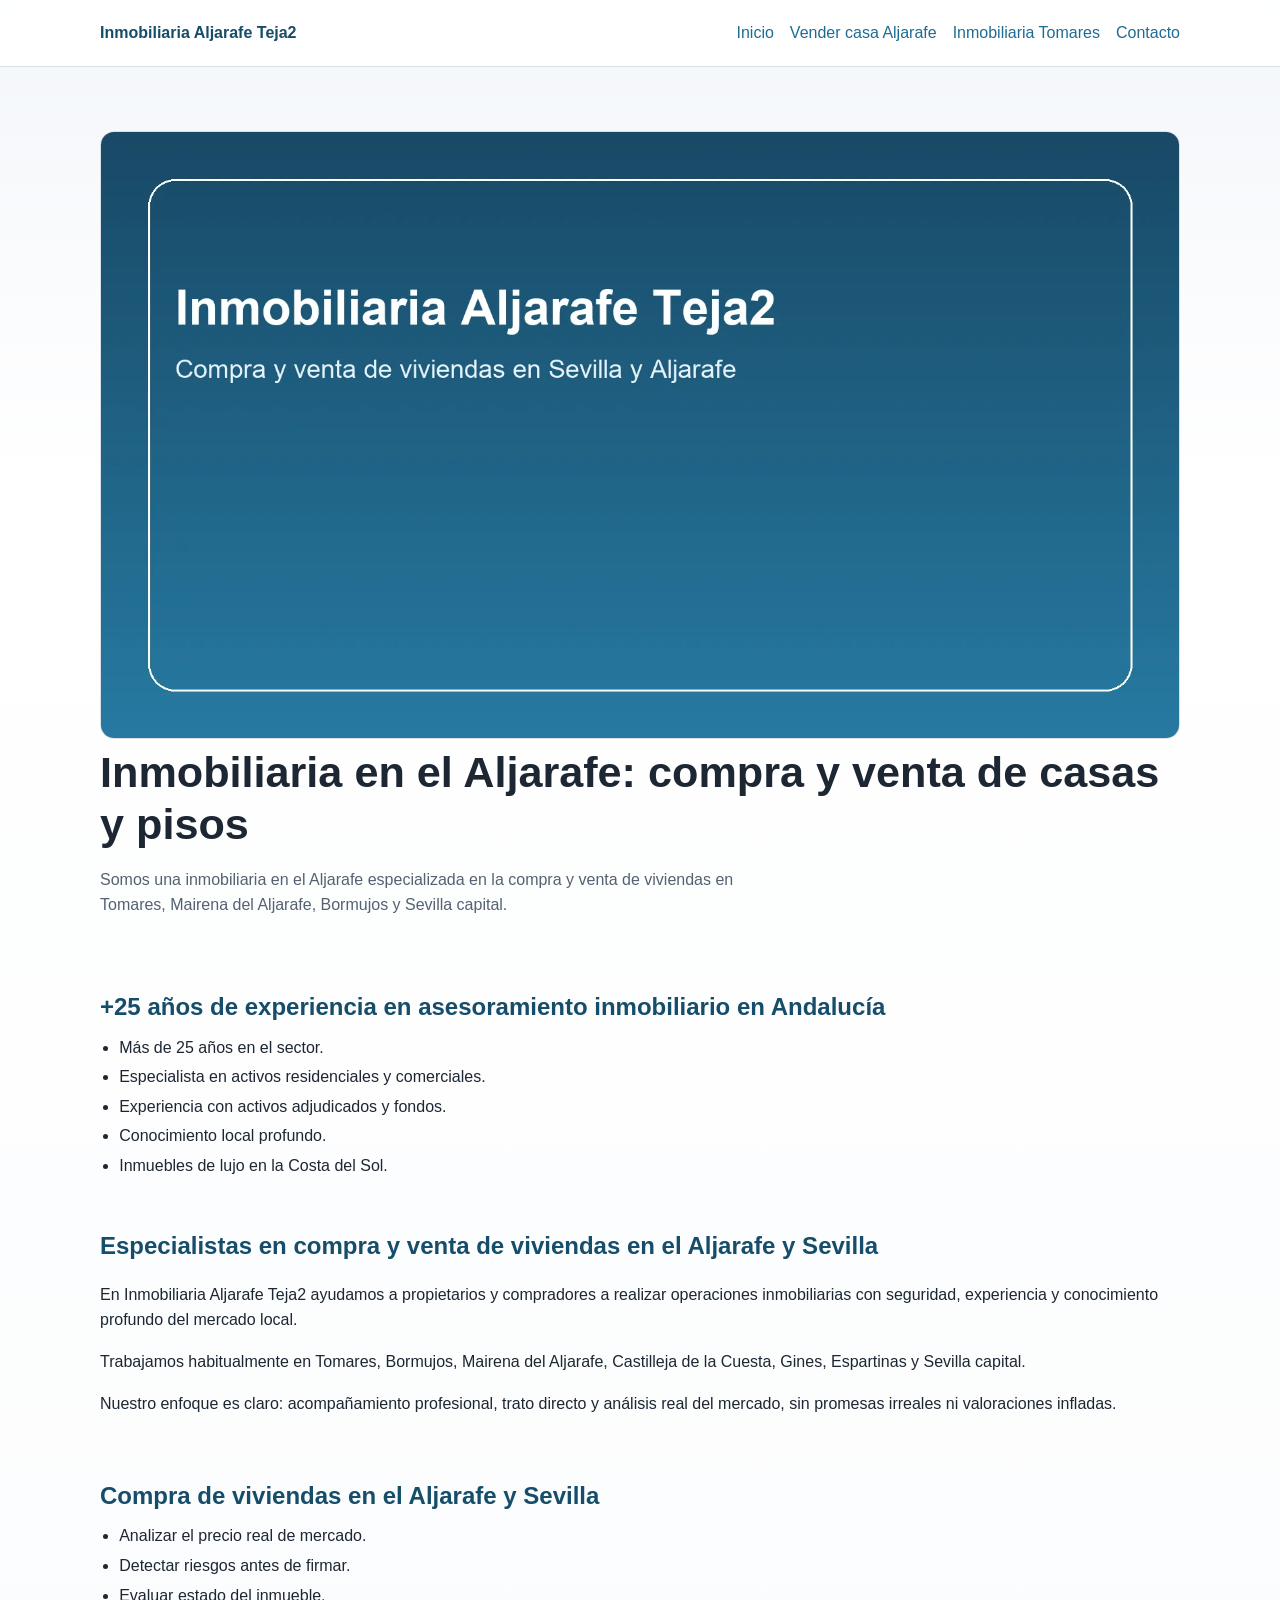
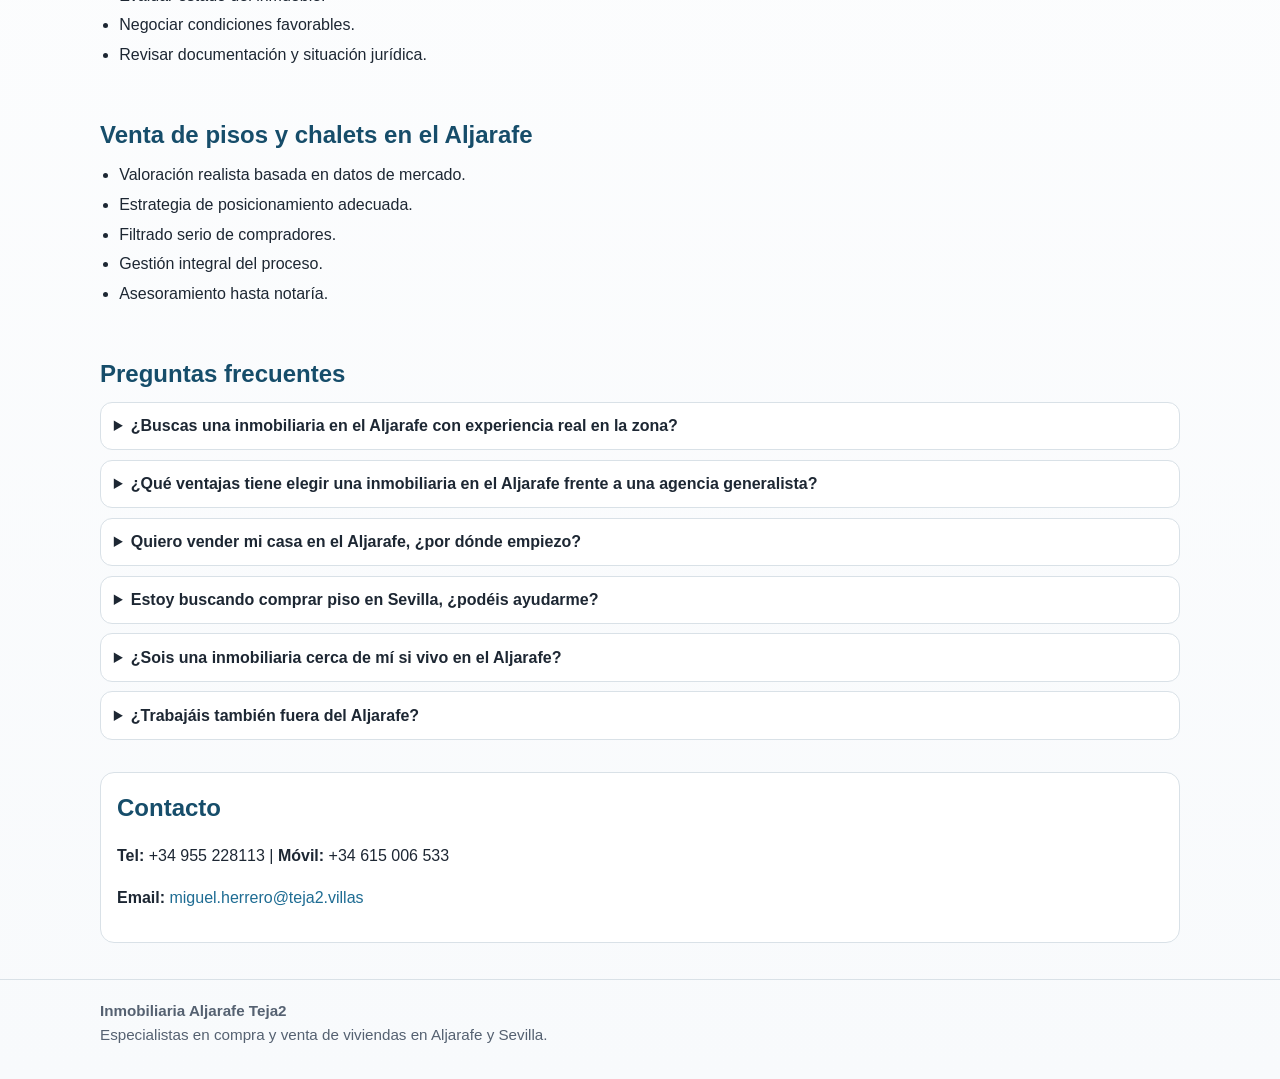
==== index.html @ 742e7fc1 "Migrate teja2 from Google Sites to SEO-optimized GitHub Pages with AI JSON content" ====
<!doctype html>
<html lang="es">
  <head>
    <meta charset="utf-8" />
    <meta name="viewport" content="width=device-width, initial-scale=1" />
    <title>Inmobiliaria Aljarafe Teja2</title>
    <meta name="description" content="Inmobiliaria en el Aljarafe especializada en compra y venta de casas y pisos en Tomares, Mairena del Aljarafe, Bormujos y Sevilla capital." />
    <meta name="robots" content="index,follow,max-image-preview:large" />
    <link rel="canonical" href="https://www.teja2.com/" />
    <link rel="alternate" type="application/json" href="/content.json" />
    <meta property="og:type" content="website" />
    <meta property="og:locale" content="es_ES" />
    <meta property="og:site_name" content="Inmobiliaria Aljarafe Teja2" />
    <meta property="og:title" content="Inmobiliaria Aljarafe Teja2" />
    <meta property="og:description" content="Inmobiliaria en el Aljarafe especializada en compra y venta de casas y pisos en Tomares, Mairena del Aljarafe, Bormujos y Sevilla capital." />
    <meta property="og:url" content="https://www.teja2.com/" />
    <meta property="og:image" content="https://www.teja2.com/assets/og-home.webp" />
    <meta property="og:image:width" content="1200" />
    <meta property="og:image:height" content="630" />
    <meta name="twitter:card" content="summary_large_image" />
    <meta name="twitter:title" content="Inmobiliaria Aljarafe Teja2" />
    <meta name="twitter:description" content="Inmobiliaria en el Aljarafe especializada en compra y venta de casas y pisos en Tomares, Mairena del Aljarafe, Bormujos y Sevilla capital." />
    <meta name="twitter:image" content="https://www.teja2.com/assets/og-home.webp" />
    <script type="application/ld+json">[{"@context": "https://schema.org", "@type": "RealEstateAgent", "name": "Inmobiliaria Aljarafe Teja2", "url": "https://www.teja2.com/", "telephone": "+34 955 228113", "email": "miguel.herrero@teja2.villas", "areaServed": ["Aljarafe", "Sevilla", "Tomares", "Mairena del Aljarafe", "Bormujos"], "sameAs": ["https://www.teja2.com/"]}, {"@context": "https://schema.org", "@type": "WebPage", "name": "Inmobiliaria Aljarafe Teja2", "description": "Inmobiliaria en el Aljarafe especializada en compra y venta de casas y pisos en Tomares, Mairena del Aljarafe, Bormujos y Sevilla capital.", "url": "https://www.teja2.com/", "inLanguage": "es"}, {"@context": "https://schema.org", "@type": "BreadcrumbList", "itemListElement": [{"@type": "ListItem", "position": 1, "name": "Inicio", "item": "https://www.teja2.com/"}]}, {"@context": "https://schema.org", "@type": "FAQPage", "mainEntity": [{"@type": "Question", "name": "¿Buscas una inmobiliaria en el Aljarafe con experiencia real en la zona?", "acceptedAnswer": {"@type": "Answer", "text": "Inmobiliaria Aljarafe Teja2 trabaja en el Aljarafe y Sevilla capital, con asesoramiento profesional para comprar o vender vivienda con conocimiento profundo del mercado local."}}, {"@type": "Question", "name": "¿Qué ventajas tiene elegir una inmobiliaria en el Aljarafe frente a una agencia generalista?", "acceptedAnswer": {"@type": "Answer", "text": "Una inmobiliaria especializada en el Aljarafe conoce precios reales, demanda por zonas como Tomares, Mairena o Bormujos y posiciona mejor tu vivienda frente a compradores activos."}}, {"@type": "Question", "name": "Quiero vender mi casa en el Aljarafe, ¿por dónde empiezo?", "acceptedAnswer": {"@type": "Answer", "text": "El primer paso es contactar para valorar el inmueble y diseñar estrategia de venta. Trabajamos con exclusiva profesional para proteger la operación y maximizar el precio final."}}, {"@type": "Question", "name": "Estoy buscando comprar piso en Sevilla, ¿podéis ayudarme?", "acceptedAnswer": {"@type": "Answer", "text": "Sí. Gestionamos operaciones de compra de pisos y chalets tanto en Aljarafe como en Sevilla capital, acompañando al comprador hasta notaría."}}, {"@type": "Question", "name": "¿Sois una inmobiliaria cerca de mí si vivo en el Aljarafe?", "acceptedAnswer": {"@type": "Answer", "text": "Si resides en Tomares, Bormujos, Mairena del Aljarafe o alrededores, somos una inmobiliaria cercana y especializada en tu zona."}}, {"@type": "Question", "name": "¿Trabajáis también fuera del Aljarafe?", "acceptedAnswer": {"@type": "Answer", "text": "Nuestra especialización principal es el Aljarafe y Sevilla capital. Para otras zonas de Andalucía o propiedades de lujo en la Costa del Sol, contamos con agentes especializados."}}]}]</script>
    <script type="application/json" id="ai-content">{"path": "/", "url": "https://www.teja2.com/", "lang": "es", "title": "Inmobiliaria Aljarafe Teja2", "description": "Inmobiliaria en el Aljarafe especializada en compra y venta de casas y pisos en Tomares, Mairena del Aljarafe, Bormujos y Sevilla capital.", "h1": "Inmobiliaria en el Aljarafe: compra y venta de casas y pisos", "hero": "Somos una inmobiliaria en el Aljarafe especializada en la compra y venta de viviendas en Tomares, Mairena del Aljarafe, Bormujos y Sevilla capital.", "sections": [{"heading": "+25 años de experiencia en asesoramiento inmobiliario en Andalucía", "items": ["Más de 25 años en el sector.", "Especialista en activos residenciales y comerciales.", "Experiencia con activos adjudicados y fondos.", "Conocimiento local profundo.", "Inmuebles de lujo en la Costa del Sol."]}, {"heading": "Especialistas en compra y venta de viviendas en el Aljarafe y Sevilla", "items": ["En Inmobiliaria Aljarafe Teja2 ayudamos a propietarios y compradores a realizar operaciones inmobiliarias con seguridad, experiencia y conocimiento profundo del mercado local.", "Trabajamos habitualmente en Tomares, Bormujos, Mairena del Aljarafe, Castilleja de la Cuesta, Gines, Espartinas y Sevilla capital.", "Nuestro enfoque es claro: acompañamiento profesional, trato directo y análisis real del mercado, sin promesas irreales ni valoraciones infladas."]}, {"heading": "Compra de viviendas en el Aljarafe y Sevilla", "items": ["Analizar el precio real de mercado.", "Detectar riesgos antes de firmar.", "Evaluar estado del inmueble.", "Negociar condiciones favorables.", "Revisar documentación y situación jurídica."]}, {"heading": "Venta de pisos y chalets en el Aljarafe", "items": ["Valoración realista basada en datos de mercado.", "Estrategia de posicionamiento adecuada.", "Filtrado serio de compradores.", "Gestión integral del proceso.", "Asesoramiento hasta notaría."]}], "faqs": [{"question": "¿Buscas una inmobiliaria en el Aljarafe con experiencia real en la zona?", "answer": "Inmobiliaria Aljarafe Teja2 trabaja en el Aljarafe y Sevilla capital, con asesoramiento profesional para comprar o vender vivienda con conocimiento profundo del mercado local."}, {"question": "¿Qué ventajas tiene elegir una inmobiliaria en el Aljarafe frente a una agencia generalista?", "answer": "Una inmobiliaria especializada en el Aljarafe conoce precios reales, demanda por zonas como Tomares, Mairena o Bormujos y posiciona mejor tu vivienda frente a compradores activos."}, {"question": "Quiero vender mi casa en el Aljarafe, ¿por dónde empiezo?", "answer": "El primer paso es contactar para valorar el inmueble y diseñar estrategia de venta. Trabajamos con exclusiva profesional para proteger la operación y maximizar el precio final."}, {"question": "Estoy buscando comprar piso en Sevilla, ¿podéis ayudarme?", "answer": "Sí. Gestionamos operaciones de compra de pisos y chalets tanto en Aljarafe como en Sevilla capital, acompañando al comprador hasta notaría."}, {"question": "¿Sois una inmobiliaria cerca de mí si vivo en el Aljarafe?", "answer": "Si resides en Tomares, Bormujos, Mairena del Aljarafe o alrededores, somos una inmobiliaria cercana y especializada en tu zona."}, {"question": "¿Trabajáis también fuera del Aljarafe?", "answer": "Nuestra especialización principal es el Aljarafe y Sevilla capital. Para otras zonas de Andalucía o propiedades de lujo en la Costa del Sol, contamos con agentes especializados."}], "contact": {"phone": "+34 955 228113", "mobile": "+34 615 006 533", "email": "miguel.herrero@teja2.villas"}, "rich_text_markdown": "## +25 años de experiencia en asesoramiento inmobiliario en Andalucía\n- Más de 25 años en el sector.\n- Especialista en activos residenciales y comerciales.\n- Experiencia con activos adjudicados y fondos.\n- Conocimiento local profundo.\n- Inmuebles de lujo en la Costa del Sol.\n\n## Especialistas en compra y venta de viviendas en el Aljarafe y Sevilla\n- En Inmobiliaria Aljarafe Teja2 ayudamos a propietarios y compradores a realizar operaciones inmobiliarias con seguridad, experiencia y conocimiento profundo del mercado local.\n- Trabajamos habitualmente en Tomares, Bormujos, Mairena del Aljarafe, Castilleja de la Cuesta, Gines, Espartinas y Sevilla capital.\n- Nuestro enfoque es claro: acompañamiento profesional, trato directo y análisis real del mercado, sin promesas irreales ni valoraciones infladas.\n\n## Compra de viviendas en el Aljarafe y Sevilla\n- Analizar el precio real de mercado.\n- Detectar riesgos antes de firmar.\n- Evaluar estado del inmueble.\n- Negociar condiciones favorables.\n- Revisar documentación y situación jurídica.\n\n## Venta de pisos y chalets en el Aljarafe\n- Valoración realista basada en datos de mercado.\n- Estrategia de posicionamiento adecuada.\n- Filtrado serio de compradores.\n- Gestión integral del proceso.\n- Asesoramiento hasta notaría."}</script>
    <link rel="stylesheet" href="/styles.css" />
  </head>
  <body>
    <header>
      <div class="container nav">
        <a class="brand" href="/">Inmobiliaria Aljarafe Teja2</a>
        <nav class="nav-links" aria-label="Principal"><a href="/">Inicio</a><a href="/vender-casa-aljarafe/">Vender casa Aljarafe</a><a href="/inmobiliaria-tomares/">Inmobiliaria Tomares</a><a href="/contacto/">Contacto</a></nav>
      </div>
    </header>
    <main class="container">
      <section class="hero">
        <img src="/assets/home.webp" alt="Inmobiliaria en el Aljarafe: compra y venta de casas y pisos" width="1600" height="900" loading="eager" fetchpriority="high" style="width:100%;height:auto;border-radius:14px;border:1px solid var(--line);" />
        <h1>Inmobiliaria en el Aljarafe: compra y venta de casas y pisos</h1>
        <p>Somos una inmobiliaria en el Aljarafe especializada en la compra y venta de viviendas en Tomares, Mairena del Aljarafe, Bormujos y Sevilla capital.</p>
      </section>
      <section><h2>+25 años de experiencia en asesoramiento inmobiliario en Andalucía</h2><ul><li>Más de 25 años en el sector.</li><li>Especialista en activos residenciales y comerciales.</li><li>Experiencia con activos adjudicados y fondos.</li><li>Conocimiento local profundo.</li><li>Inmuebles de lujo en la Costa del Sol.</li></ul></section><section><h2>Especialistas en compra y venta de viviendas en el Aljarafe y Sevilla</h2><p>En Inmobiliaria Aljarafe Teja2 ayudamos a propietarios y compradores a realizar operaciones inmobiliarias con seguridad, experiencia y conocimiento profundo del mercado local.</p><p>Trabajamos habitualmente en Tomares, Bormujos, Mairena del Aljarafe, Castilleja de la Cuesta, Gines, Espartinas y Sevilla capital.</p><p>Nuestro enfoque es claro: acompañamiento profesional, trato directo y análisis real del mercado, sin promesas irreales ni valoraciones infladas.</p></section><section><h2>Compra de viviendas en el Aljarafe y Sevilla</h2><ul><li>Analizar el precio real de mercado.</li><li>Detectar riesgos antes de firmar.</li><li>Evaluar estado del inmueble.</li><li>Negociar condiciones favorables.</li><li>Revisar documentación y situación jurídica.</li></ul></section><section><h2>Venta de pisos y chalets en el Aljarafe</h2><ul><li>Valoración realista basada en datos de mercado.</li><li>Estrategia de posicionamiento adecuada.</li><li>Filtrado serio de compradores.</li><li>Gestión integral del proceso.</li><li>Asesoramiento hasta notaría.</li></ul></section>
      <section><h2>Preguntas frecuentes</h2><details><summary>¿Buscas una inmobiliaria en el Aljarafe con experiencia real en la zona?</summary><p>Inmobiliaria Aljarafe Teja2 trabaja en el Aljarafe y Sevilla capital, con asesoramiento profesional para comprar o vender vivienda con conocimiento profundo del mercado local.</p></details><details><summary>¿Qué ventajas tiene elegir una inmobiliaria en el Aljarafe frente a una agencia generalista?</summary><p>Una inmobiliaria especializada en el Aljarafe conoce precios reales, demanda por zonas como Tomares, Mairena o Bormujos y posiciona mejor tu vivienda frente a compradores activos.</p></details><details><summary>Quiero vender mi casa en el Aljarafe, ¿por dónde empiezo?</summary><p>El primer paso es contactar para valorar el inmueble y diseñar estrategia de venta. Trabajamos con exclusiva profesional para proteger la operación y maximizar el precio final.</p></details><details><summary>Estoy buscando comprar piso en Sevilla, ¿podéis ayudarme?</summary><p>Sí. Gestionamos operaciones de compra de pisos y chalets tanto en Aljarafe como en Sevilla capital, acompañando al comprador hasta notaría.</p></details><details><summary>¿Sois una inmobiliaria cerca de mí si vivo en el Aljarafe?</summary><p>Si resides en Tomares, Bormujos, Mairena del Aljarafe o alrededores, somos una inmobiliaria cercana y especializada en tu zona.</p></details><details><summary>¿Trabajáis también fuera del Aljarafe?</summary><p>Nuestra especialización principal es el Aljarafe y Sevilla capital. Para otras zonas de Andalucía o propiedades de lujo en la Costa del Sol, contamos con agentes especializados.</p></details></section>
      <section class="card">
        <h2>Contacto</h2>
        <p><strong>Tel:</strong> +34 955 228113 | <strong>Móvil:</strong> +34 615 006 533</p>
        <p><strong>Email:</strong> <a href="mailto:miguel.herrero@teja2.villas">miguel.herrero@teja2.villas</a></p>
      </section>
    </main>
    <footer>
      <div class="container small"><strong>Inmobiliaria Aljarafe Teja2</strong><br />Especialistas en compra y venta de viviendas en Aljarafe y Sevilla.</div>
    </footer>
  </body>
</html>
---- styles.css ----
:root {
  --bg: #f7f8fb;
  --surface: #ffffff;
  --text: #1d2733;
  --muted: #556171;
  --brand: #1e6c93;
  --brand-dark: #164d6a;
  --line: #d9e1e7;
}

* { box-sizing: border-box; }
html { scroll-behavior: smooth; }
body {
  margin: 0;
  font-family: "Segoe UI", "Helvetica Neue", Arial, sans-serif;
  color: var(--text);
  background: linear-gradient(180deg, #f3f6fa 0%, #ffffff 480px, #f8fafc 100%);
  line-height: 1.6;
}

a { color: var(--brand); text-decoration: none; }
a:hover { text-decoration: underline; }

.container { width: min(1080px, 92%); margin: 0 auto; }

header {
  position: sticky;
  top: 0;
  background: rgba(255, 255, 255, 0.92);
  border-bottom: 1px solid var(--line);
  backdrop-filter: blur(8px);
  z-index: 20;
}

.nav {
  display: flex;
  gap: 1rem;
  align-items: center;
  justify-content: space-between;
  min-height: 66px;
}

.nav-links {
  display: flex;
  gap: 1rem;
  flex-wrap: wrap;
}

.brand { font-weight: 700; color: var(--brand-dark); }

.hero {
  padding: 4rem 0 2rem;
}

.hero h1 {
  margin: 0 0 1rem;
  font-size: clamp(1.7rem, 4vw, 2.7rem);
  line-height: 1.2;
}

.hero p { color: var(--muted); max-width: 72ch; }

.grid {
  display: grid;
  grid-template-columns: repeat(auto-fit, minmax(250px, 1fr));
  gap: 1rem;
  margin-top: 1rem;
}

.card {
  background: var(--surface);
  border: 1px solid var(--line);
  border-radius: 14px;
  padding: 1rem;
}

main section { padding: 1.4rem 0; }

h2 {
  margin: 0 0 0.5rem;
  color: var(--brand-dark);
}

ul {
  margin: 0.2rem 0 0 1.2rem;
  padding: 0;
}

li { margin: 0.25rem 0; }

details {
  border: 1px solid var(--line);
  border-radius: 12px;
  padding: 0.65rem 0.8rem;
  background: #fff;
  margin-bottom: 0.6rem;
}

summary {
  cursor: pointer;
  font-weight: 600;
}

.cta {
  display: inline-block;
  margin-top: 0.8rem;
  padding: 0.72rem 1rem;
  border-radius: 10px;
  background: var(--brand);
  color: #fff;
  font-weight: 700;
}

.cta:hover { background: var(--brand-dark); text-decoration: none; }

footer {
  border-top: 1px solid var(--line);
  margin-top: 2.2rem;
  padding: 1.2rem 0 2rem;
  color: var(--muted);
}

.small { font-size: 0.95rem; }

@media (max-width: 740px) {
  .nav { align-items: flex-start; padding: 0.7rem 0; }
  .nav-links { font-size: 0.95rem; }
}
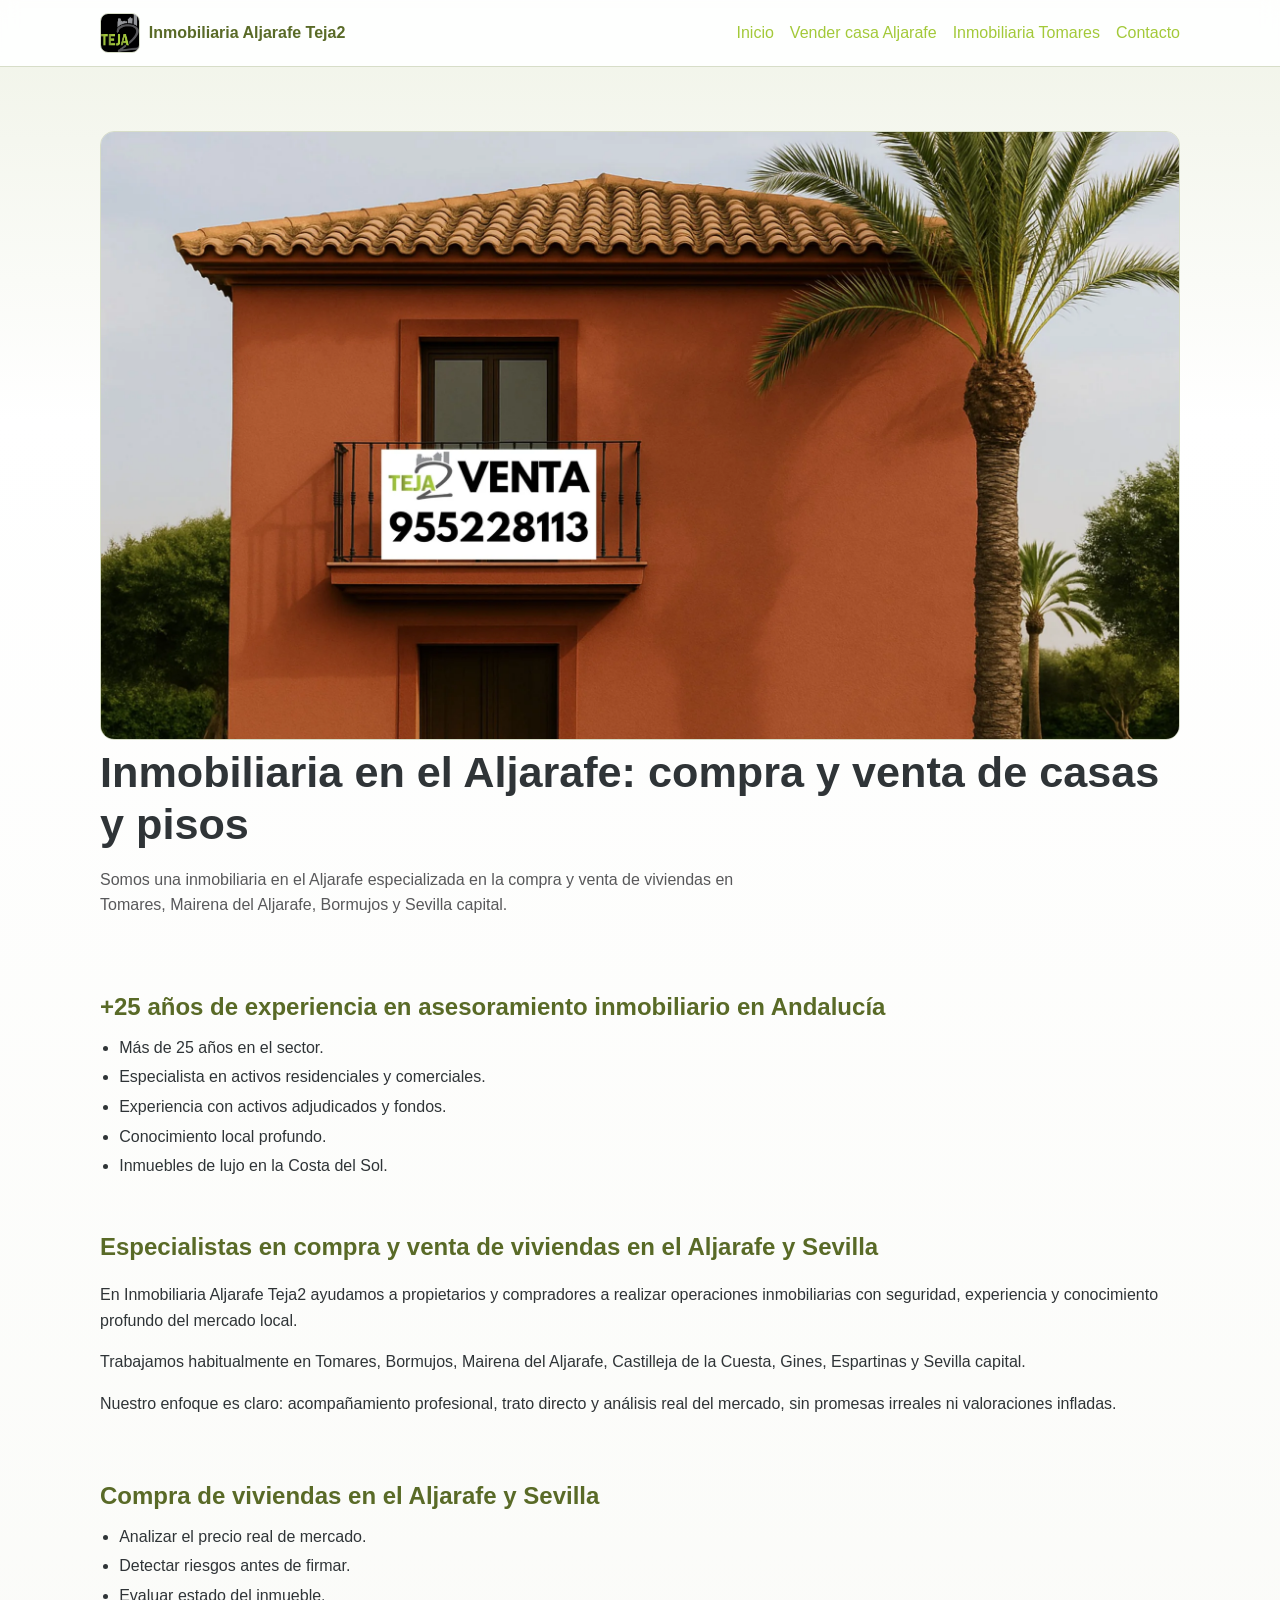
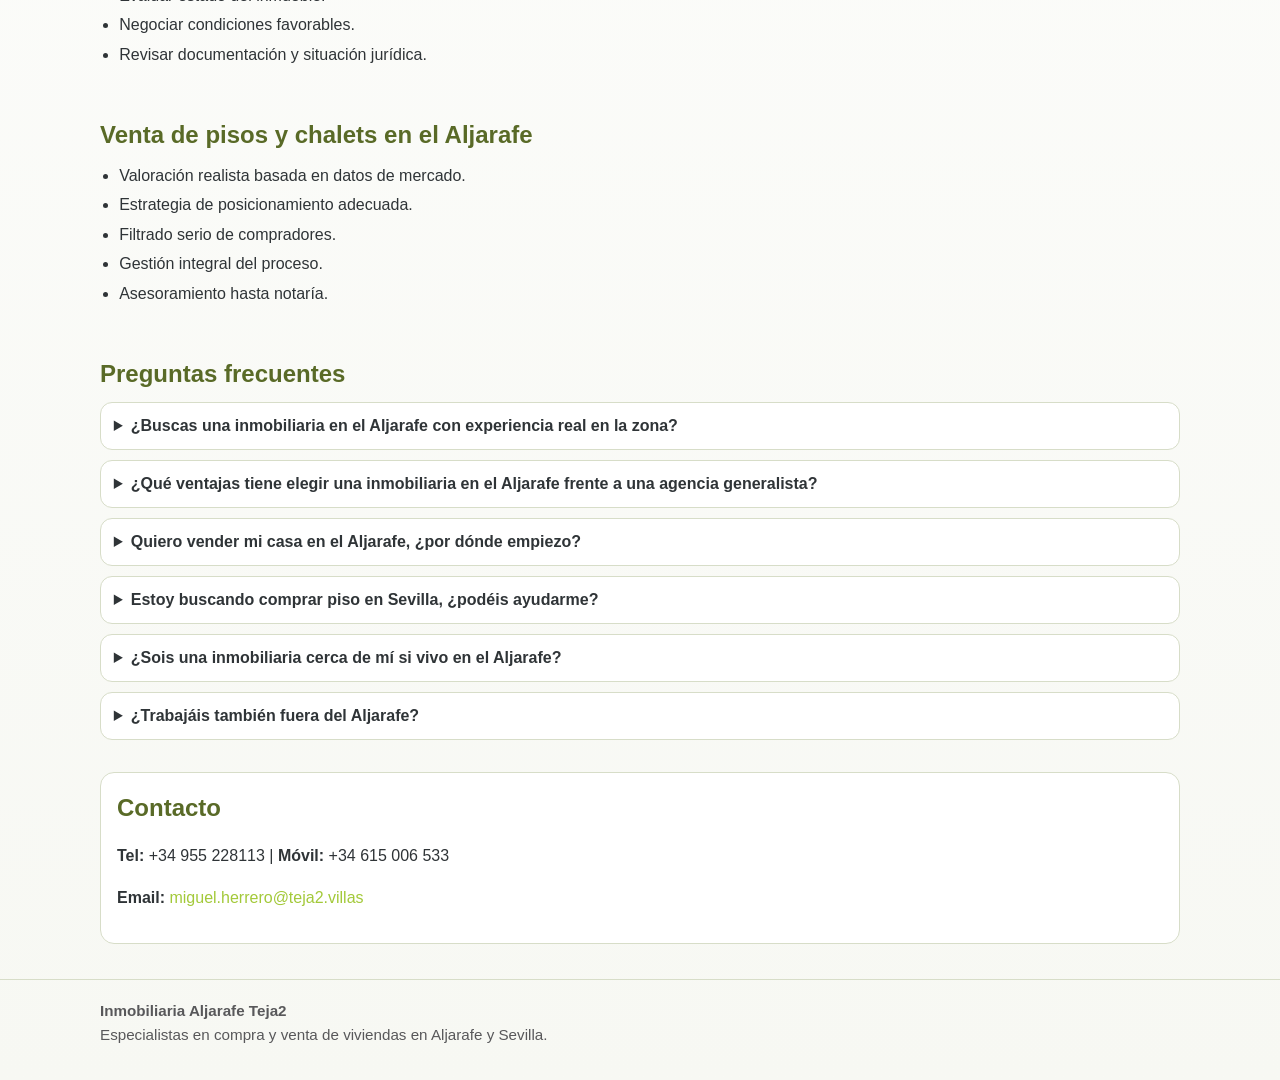
==== commit f3bd0648: "Apply Teja2 brand assets: logo favicon, corporate palette, and real home hero photo" ====
--- a/index.html
+++ b/index.html
@@ -23,18 +23,21 @@
     <meta name="twitter:image" content="https://www.teja2.com/assets/og-home.webp" />
     <script type="application/ld+json">[{"@context": "https://schema.org", "@type": "RealEstateAgent", "name": "Inmobiliaria Aljarafe Teja2", "url": "https://www.teja2.com/", "telephone": "+34 955 228113", "email": "miguel.herrero@teja2.villas", "areaServed": ["Aljarafe", "Sevilla", "Tomares", "Mairena del Aljarafe", "Bormujos"], "sameAs": ["https://www.teja2.com/"]}, {"@context": "https://schema.org", "@type": "WebPage", "name": "Inmobiliaria Aljarafe Teja2", "description": "Inmobiliaria en el Aljarafe especializada en compra y venta de casas y pisos en Tomares, Mairena del Aljarafe, Bormujos y Sevilla capital.", "url": "https://www.teja2.com/", "inLanguage": "es"}, {"@context": "https://schema.org", "@type": "BreadcrumbList", "itemListElement": [{"@type": "ListItem", "position": 1, "name": "Inicio", "item": "https://www.teja2.com/"}]}, {"@context": "https://schema.org", "@type": "FAQPage", "mainEntity": [{"@type": "Question", "name": "¿Buscas una inmobiliaria en el Aljarafe con experiencia real en la zona?", "acceptedAnswer": {"@type": "Answer", "text": "Inmobiliaria Aljarafe Teja2 trabaja en el Aljarafe y Sevilla capital, con asesoramiento profesional para comprar o vender vivienda con conocimiento profundo del mercado local."}}, {"@type": "Question", "name": "¿Qué ventajas tiene elegir una inmobiliaria en el Aljarafe frente a una agencia generalista?", "acceptedAnswer": {"@type": "Answer", "text": "Una inmobiliaria especializada en el Aljarafe conoce precios reales, demanda por zonas como Tomares, Mairena o Bormujos y posiciona mejor tu vivienda frente a compradores activos."}}, {"@type": "Question", "name": "Quiero vender mi casa en el Aljarafe, ¿por dónde empiezo?", "acceptedAnswer": {"@type": "Answer", "text": "El primer paso es contactar para valorar el inmueble y diseñar estrategia de venta. Trabajamos con exclusiva profesional para proteger la operación y maximizar el precio final."}}, {"@type": "Question", "name": "Estoy buscando comprar piso en Sevilla, ¿podéis ayudarme?", "acceptedAnswer": {"@type": "Answer", "text": "Sí. Gestionamos operaciones de compra de pisos y chalets tanto en Aljarafe como en Sevilla capital, acompañando al comprador hasta notaría."}}, {"@type": "Question", "name": "¿Sois una inmobiliaria cerca de mí si vivo en el Aljarafe?", "acceptedAnswer": {"@type": "Answer", "text": "Si resides en Tomares, Bormujos, Mairena del Aljarafe o alrededores, somos una inmobiliaria cercana y especializada en tu zona."}}, {"@type": "Question", "name": "¿Trabajáis también fuera del Aljarafe?", "acceptedAnswer": {"@type": "Answer", "text": "Nuestra especialización principal es el Aljarafe y Sevilla capital. Para otras zonas de Andalucía o propiedades de lujo en la Costa del Sol, contamos con agentes especializados."}}]}]</script>
     <script type="application/json" id="ai-content">{"path": "/", "url": "https://www.teja2.com/", "lang": "es", "title": "Inmobiliaria Aljarafe Teja2", "description": "Inmobiliaria en el Aljarafe especializada en compra y venta de casas y pisos en Tomares, Mairena del Aljarafe, Bormujos y Sevilla capital.", "h1": "Inmobiliaria en el Aljarafe: compra y venta de casas y pisos", "hero": "Somos una inmobiliaria en el Aljarafe especializada en la compra y venta de viviendas en Tomares, Mairena del Aljarafe, Bormujos y Sevilla capital.", "sections": [{"heading": "+25 años de experiencia en asesoramiento inmobiliario en Andalucía", "items": ["Más de 25 años en el sector.", "Especialista en activos residenciales y comerciales.", "Experiencia con activos adjudicados y fondos.", "Conocimiento local profundo.", "Inmuebles de lujo en la Costa del Sol."]}, {"heading": "Especialistas en compra y venta de viviendas en el Aljarafe y Sevilla", "items": ["En Inmobiliaria Aljarafe Teja2 ayudamos a propietarios y compradores a realizar operaciones inmobiliarias con seguridad, experiencia y conocimiento profundo del mercado local.", "Trabajamos habitualmente en Tomares, Bormujos, Mairena del Aljarafe, Castilleja de la Cuesta, Gines, Espartinas y Sevilla capital.", "Nuestro enfoque es claro: acompañamiento profesional, trato directo y análisis real del mercado, sin promesas irreales ni valoraciones infladas."]}, {"heading": "Compra de viviendas en el Aljarafe y Sevilla", "items": ["Analizar el precio real de mercado.", "Detectar riesgos antes de firmar.", "Evaluar estado del inmueble.", "Negociar condiciones favorables.", "Revisar documentación y situación jurídica."]}, {"heading": "Venta de pisos y chalets en el Aljarafe", "items": ["Valoración realista basada en datos de mercado.", "Estrategia de posicionamiento adecuada.", "Filtrado serio de compradores.", "Gestión integral del proceso.", "Asesoramiento hasta notaría."]}], "faqs": [{"question": "¿Buscas una inmobiliaria en el Aljarafe con experiencia real en la zona?", "answer": "Inmobiliaria Aljarafe Teja2 trabaja en el Aljarafe y Sevilla capital, con asesoramiento profesional para comprar o vender vivienda con conocimiento profundo del mercado local."}, {"question": "¿Qué ventajas tiene elegir una inmobiliaria en el Aljarafe frente a una agencia generalista?", "answer": "Una inmobiliaria especializada en el Aljarafe conoce precios reales, demanda por zonas como Tomares, Mairena o Bormujos y posiciona mejor tu vivienda frente a compradores activos."}, {"question": "Quiero vender mi casa en el Aljarafe, ¿por dónde empiezo?", "answer": "El primer paso es contactar para valorar el inmueble y diseñar estrategia de venta. Trabajamos con exclusiva profesional para proteger la operación y maximizar el precio final."}, {"question": "Estoy buscando comprar piso en Sevilla, ¿podéis ayudarme?", "answer": "Sí. Gestionamos operaciones de compra de pisos y chalets tanto en Aljarafe como en Sevilla capital, acompañando al comprador hasta notaría."}, {"question": "¿Sois una inmobiliaria cerca de mí si vivo en el Aljarafe?", "answer": "Si resides en Tomares, Bormujos, Mairena del Aljarafe o alrededores, somos una inmobiliaria cercana y especializada en tu zona."}, {"question": "¿Trabajáis también fuera del Aljarafe?", "answer": "Nuestra especialización principal es el Aljarafe y Sevilla capital. Para otras zonas de Andalucía o propiedades de lujo en la Costa del Sol, contamos con agentes especializados."}], "contact": {"phone": "+34 955 228113", "mobile": "+34 615 006 533", "email": "miguel.herrero@teja2.villas"}, "rich_text_markdown": "## +25 años de experiencia en asesoramiento inmobiliario en Andalucía\n- Más de 25 años en el sector.\n- Especialista en activos residenciales y comerciales.\n- Experiencia con activos adjudicados y fondos.\n- Conocimiento local profundo.\n- Inmuebles de lujo en la Costa del Sol.\n\n## Especialistas en compra y venta de viviendas en el Aljarafe y Sevilla\n- En Inmobiliaria Aljarafe Teja2 ayudamos a propietarios y compradores a realizar operaciones inmobiliarias con seguridad, experiencia y conocimiento profundo del mercado local.\n- Trabajamos habitualmente en Tomares, Bormujos, Mairena del Aljarafe, Castilleja de la Cuesta, Gines, Espartinas y Sevilla capital.\n- Nuestro enfoque es claro: acompañamiento profesional, trato directo y análisis real del mercado, sin promesas irreales ni valoraciones infladas.\n\n## Compra de viviendas en el Aljarafe y Sevilla\n- Analizar el precio real de mercado.\n- Detectar riesgos antes de firmar.\n- Evaluar estado del inmueble.\n- Negociar condiciones favorables.\n- Revisar documentación y situación jurídica.\n\n## Venta de pisos y chalets en el Aljarafe\n- Valoración realista basada en datos de mercado.\n- Estrategia de posicionamiento adecuada.\n- Filtrado serio de compradores.\n- Gestión integral del proceso.\n- Asesoramiento hasta notaría."}</script>
+    <link rel="icon" type="image/png" sizes="32x32" href="/assets/favicon-32.png" />
+    <link rel="icon" type="image/png" sizes="192x192" href="/assets/favicon-192.png" />
+    <link rel="apple-touch-icon" sizes="180x180" href="/assets/favicon-192.png" />
     <link rel="stylesheet" href="/styles.css" />
   </head>
   <body>
     <header>
       <div class="container nav">
-        <a class="brand" href="/">Inmobiliaria Aljarafe Teja2</a>
+        <a class="brand" href="/"><img class="brand-logo" src="/assets/logo-teja2.webp" alt="Teja2" width="40" height="40" /><span>Inmobiliaria Aljarafe Teja2</span></a>
         <nav class="nav-links" aria-label="Principal"><a href="/">Inicio</a><a href="/vender-casa-aljarafe/">Vender casa Aljarafe</a><a href="/inmobiliaria-tomares/">Inmobiliaria Tomares</a><a href="/contacto/">Contacto</a></nav>
       </div>
     </header>
     <main class="container">
       <section class="hero">
-        <img src="/assets/home.webp" alt="Inmobiliaria en el Aljarafe: compra y venta de casas y pisos" width="1600" height="900" loading="eager" fetchpriority="high" style="width:100%;height:auto;border-radius:14px;border:1px solid var(--line);" />
+        <img src="/assets/hero-home.webp" alt="Inmobiliaria en el Aljarafe: compra y venta de casas y pisos" width="1600" height="900" loading="eager" fetchpriority="high" style="width:100%;height:auto;border-radius:14px;border:1px solid var(--line);" />
         <h1>Inmobiliaria en el Aljarafe: compra y venta de casas y pisos</h1>
         <p>Somos una inmobiliaria en el Aljarafe especializada en la compra y venta de viviendas en Tomares, Mairena del Aljarafe, Bormujos y Sevilla capital.</p>
       </section>
--- a/styles.css
+++ b/styles.css
@@ -1,11 +1,11 @@
 :root {
-  --bg: #f7f8fb;
+  --bg: #f8f9f4;
   --surface: #ffffff;
-  --text: #1d2733;
-  --muted: #556171;
-  --brand: #1e6c93;
-  --brand-dark: #164d6a;
-  --line: #d9e1e7;
+  --text: #2f3437;
+  --muted: #58585a;
+  --brand: #a3c939;
+  --brand-dark: #596a27;
+  --line: #d7ddc8;
 }
 
 * { box-sizing: border-box; }
@@ -14,7 +14,7 @@
   margin: 0;
   font-family: "Segoe UI", "Helvetica Neue", Arial, sans-serif;
   color: var(--text);
-  background: linear-gradient(180deg, #f3f6fa 0%, #ffffff 480px, #f8fafc 100%);
+  background: linear-gradient(180deg, #f0f3e7 0%, #ffffff 420px, #f7f8f3 100%);
   line-height: 1.6;
 }
 
@@ -46,7 +46,18 @@
   flex-wrap: wrap;
 }
 
-.brand { font-weight: 700; color: var(--brand-dark); }
+.brand {
+  font-weight: 700;
+  color: var(--brand-dark);
+  display: inline-flex;
+  align-items: center;
+  gap: 0.55rem;
+}
+
+.brand-logo {
+  border-radius: 8px;
+  border: 1px solid var(--line);
+}
 
 .hero {
   padding: 4rem 0 2rem;
@@ -106,12 +117,12 @@
   margin-top: 0.8rem;
   padding: 0.72rem 1rem;
   border-radius: 10px;
-  background: var(--brand);
+  background: var(--brand-dark);
   color: #fff;
   font-weight: 700;
 }
 
-.cta:hover { background: var(--brand-dark); text-decoration: none; }
+.cta:hover { background: #3f4d1c; text-decoration: none; }
 
 footer {
   border-top: 1px solid var(--line);
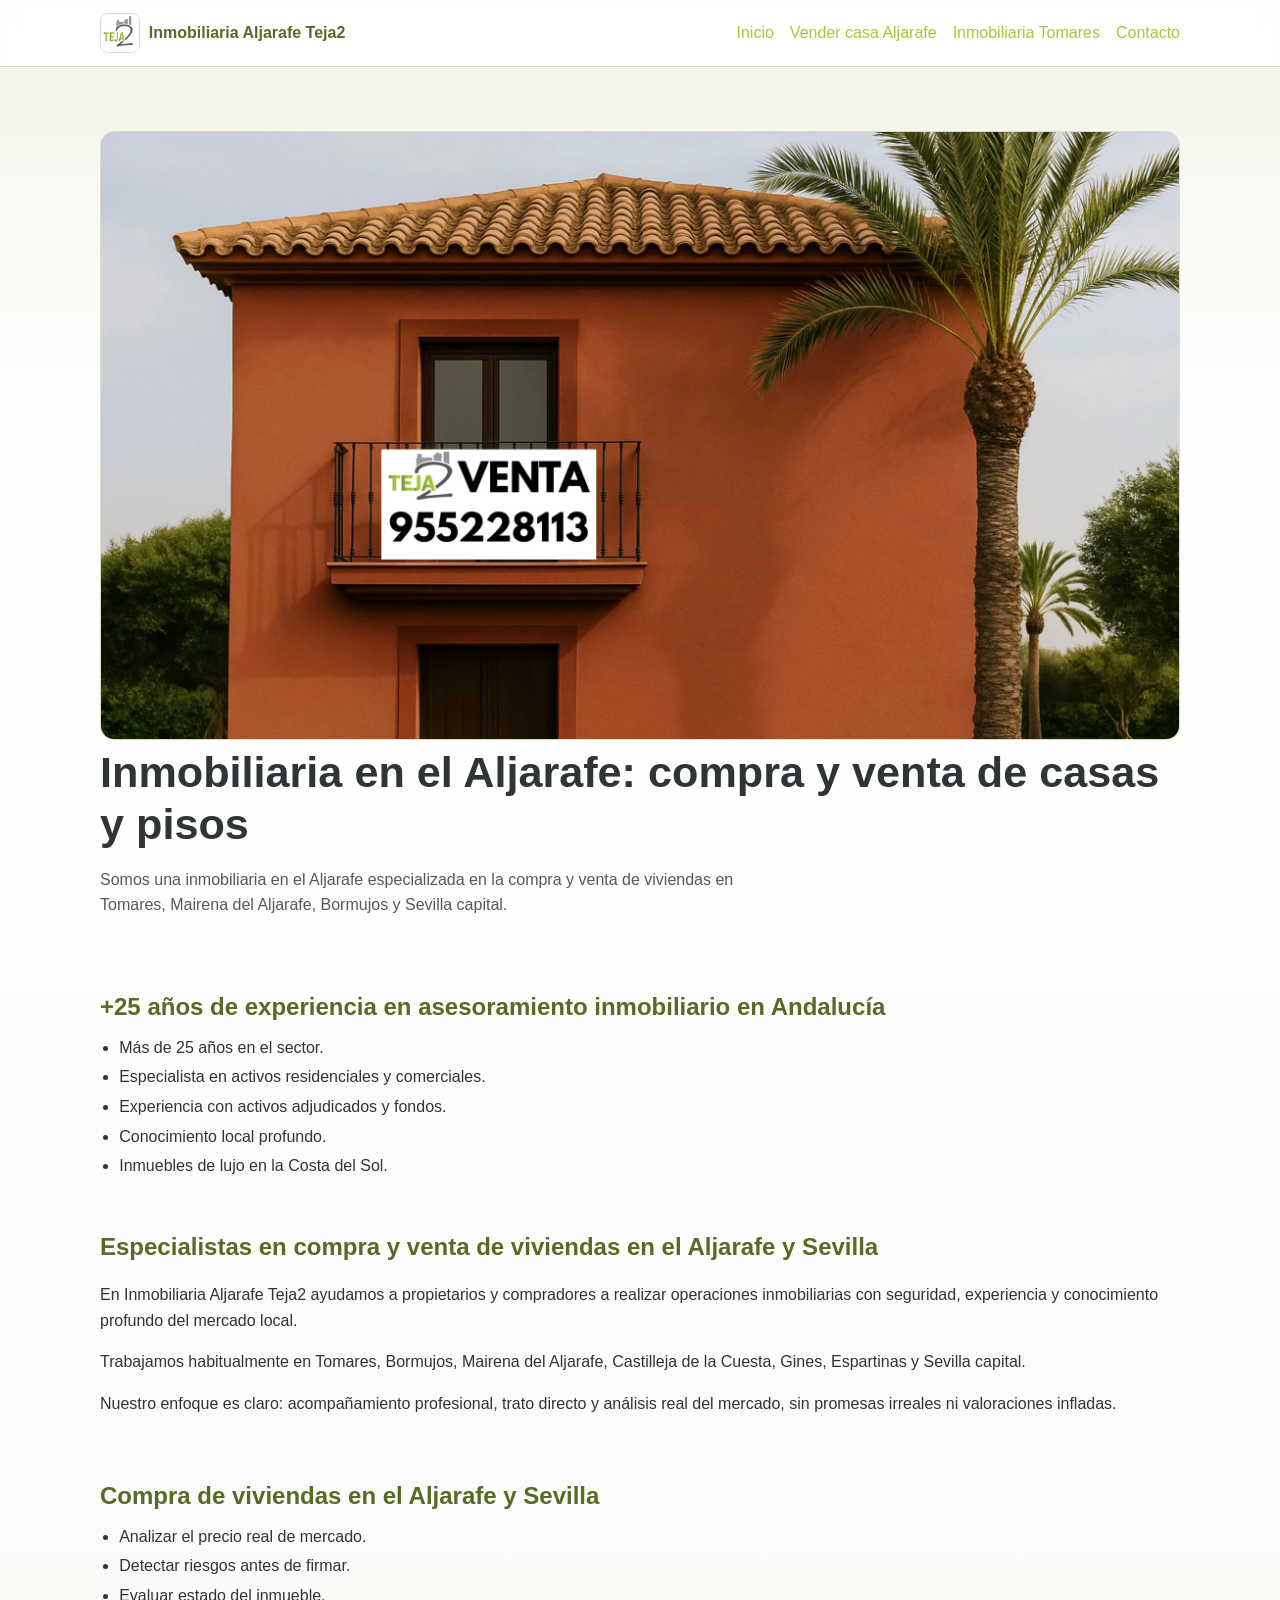
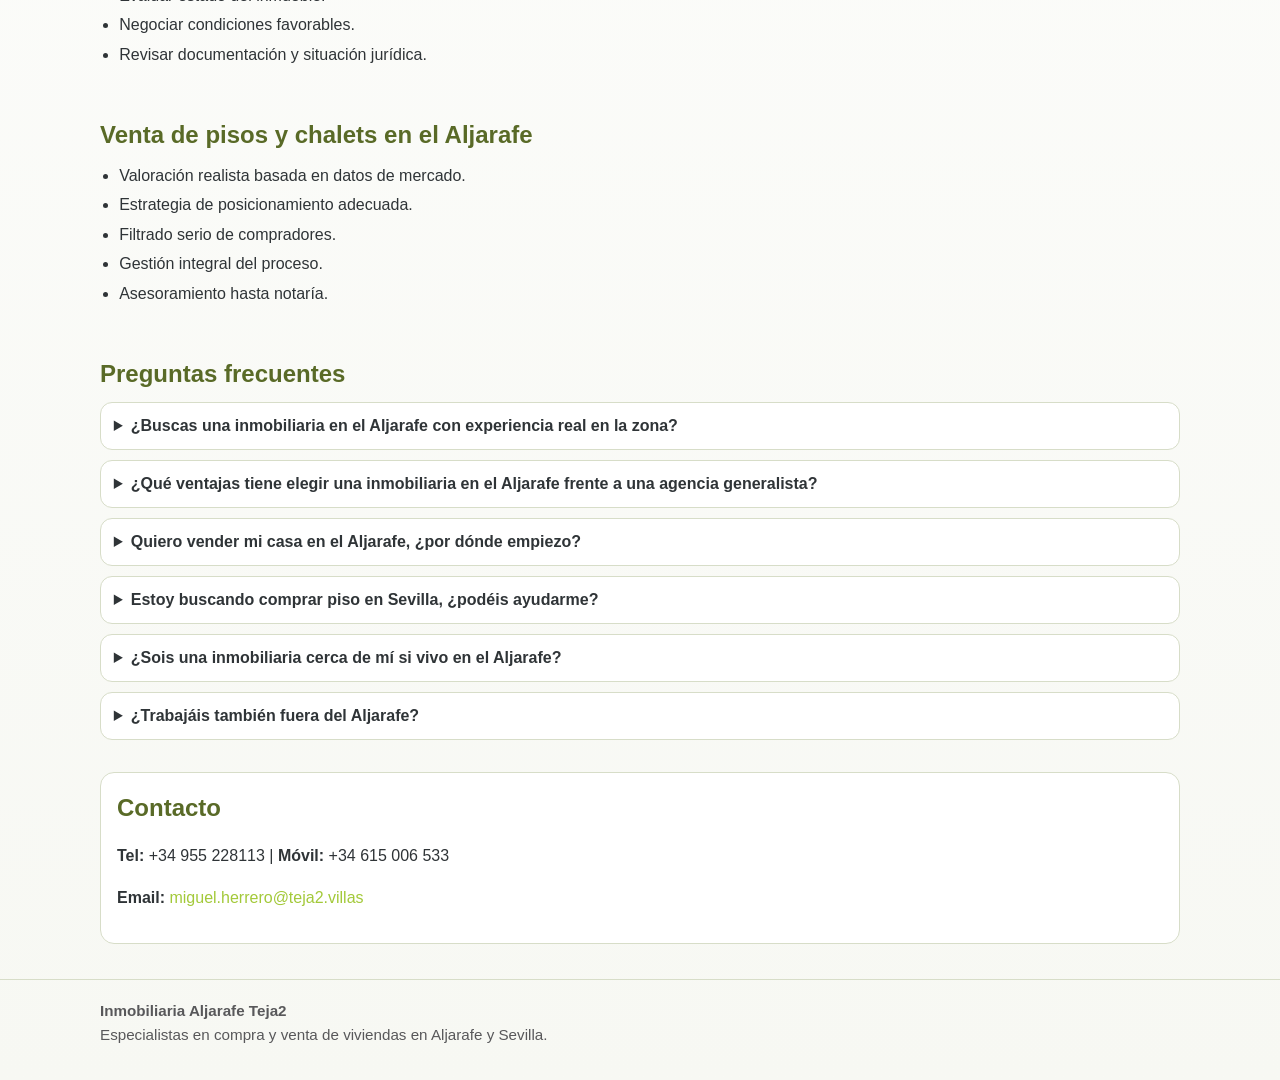
==== commit 56bee6ee: "Add ImageObject schema to all pages for enhanced image SEO" ====
--- a/index.html
+++ b/index.html
@@ -21,7 +21,7 @@
     <meta name="twitter:title" content="Inmobiliaria Aljarafe Teja2" />
     <meta name="twitter:description" content="Inmobiliaria en el Aljarafe especializada en compra y venta de casas y pisos en Tomares, Mairena del Aljarafe, Bormujos y Sevilla capital." />
     <meta name="twitter:image" content="https://www.teja2.com/assets/og-home.webp" />
-    <script type="application/ld+json">[{"@context": "https://schema.org", "@type": "RealEstateAgent", "name": "Inmobiliaria Aljarafe Teja2", "url": "https://www.teja2.com/", "telephone": "+34 955 228113", "email": "miguel.herrero@teja2.villas", "areaServed": ["Aljarafe", "Sevilla", "Tomares", "Mairena del Aljarafe", "Bormujos"], "sameAs": ["https://www.teja2.com/"]}, {"@context": "https://schema.org", "@type": "WebPage", "name": "Inmobiliaria Aljarafe Teja2", "description": "Inmobiliaria en el Aljarafe especializada en compra y venta de casas y pisos en Tomares, Mairena del Aljarafe, Bormujos y Sevilla capital.", "url": "https://www.teja2.com/", "inLanguage": "es"}, {"@context": "https://schema.org", "@type": "BreadcrumbList", "itemListElement": [{"@type": "ListItem", "position": 1, "name": "Inicio", "item": "https://www.teja2.com/"}]}, {"@context": "https://schema.org", "@type": "FAQPage", "mainEntity": [{"@type": "Question", "name": "¿Buscas una inmobiliaria en el Aljarafe con experiencia real en la zona?", "acceptedAnswer": {"@type": "Answer", "text": "Inmobiliaria Aljarafe Teja2 trabaja en el Aljarafe y Sevilla capital, con asesoramiento profesional para comprar o vender vivienda con conocimiento profundo del mercado local."}}, {"@type": "Question", "name": "¿Qué ventajas tiene elegir una inmobiliaria en el Aljarafe frente a una agencia generalista?", "acceptedAnswer": {"@type": "Answer", "text": "Una inmobiliaria especializada en el Aljarafe conoce precios reales, demanda por zonas como Tomares, Mairena o Bormujos y posiciona mejor tu vivienda frente a compradores activos."}}, {"@type": "Question", "name": "Quiero vender mi casa en el Aljarafe, ¿por dónde empiezo?", "acceptedAnswer": {"@type": "Answer", "text": "El primer paso es contactar para valorar el inmueble y diseñar estrategia de venta. Trabajamos con exclusiva profesional para proteger la operación y maximizar el precio final."}}, {"@type": "Question", "name": "Estoy buscando comprar piso en Sevilla, ¿podéis ayudarme?", "acceptedAnswer": {"@type": "Answer", "text": "Sí. Gestionamos operaciones de compra de pisos y chalets tanto en Aljarafe como en Sevilla capital, acompañando al comprador hasta notaría."}}, {"@type": "Question", "name": "¿Sois una inmobiliaria cerca de mí si vivo en el Aljarafe?", "acceptedAnswer": {"@type": "Answer", "text": "Si resides en Tomares, Bormujos, Mairena del Aljarafe o alrededores, somos una inmobiliaria cercana y especializada en tu zona."}}, {"@type": "Question", "name": "¿Trabajáis también fuera del Aljarafe?", "acceptedAnswer": {"@type": "Answer", "text": "Nuestra especialización principal es el Aljarafe y Sevilla capital. Para otras zonas de Andalucía o propiedades de lujo en la Costa del Sol, contamos con agentes especializados."}}]}]</script>
+    <script type="application/ld+json">[{"@context": "https://schema.org", "@type": "RealEstateAgent", "name": "Inmobiliaria Aljarafe Teja2", "url": "https://www.teja2.com/", "telephone": "+34 955 228113", "email": "miguel.herrero@teja2.villas", "areaServed": ["Aljarafe", "Sevilla", "Tomares", "Mairena del Aljarafe", "Bormujos"], "sameAs": ["https://www.teja2.com/"]}, {"@context": "https://schema.org", "@type": "WebPage", "name": "Inmobiliaria Aljarafe Teja2", "description": "Inmobiliaria en el Aljarafe especializada en compra y venta de casas y pisos en Tomares, Mairena del Aljarafe, Bormujos y Sevilla capital.", "url": "https://www.teja2.com/", "inLanguage": "es"}, {"@context": "https://schema.org", "@type": "BreadcrumbList", "itemListElement": [{"@type": "ListItem", "position": 1, "name": "Inicio", "item": "https://www.teja2.com/"}]}, {"@context": "https://schema.org", "@type": "FAQPage", "mainEntity": [{"@type": "Question", "name": "¿Buscas una inmobiliaria en el Aljarafe con experiencia real en la zona?", "acceptedAnswer": {"@type": "Answer", "text": "Inmobiliaria Aljarafe Teja2 trabaja en el Aljarafe y Sevilla capital, con asesoramiento profesional para comprar o vender vivienda con conocimiento profundo del mercado local."}}, {"@type": "Question", "name": "¿Qué ventajas tiene elegir una inmobiliaria en el Aljarafe frente a una agencia generalista?", "acceptedAnswer": {"@type": "Answer", "text": "Una inmobiliaria especializada en el Aljarafe conoce precios reales, demanda por zonas como Tomares, Mairena o Bormujos y posiciona mejor tu vivienda frente a compradores activos."}}, {"@type": "Question", "name": "Quiero vender mi casa en el Aljarafe, ¿por dónde empiezo?", "acceptedAnswer": {"@type": "Answer", "text": "El primer paso es contactar para valorar el inmueble y diseñar estrategia de venta. Trabajamos con exclusiva profesional para proteger la operación y maximizar el precio final."}}, {"@type": "Question", "name": "Estoy buscando comprar piso en Sevilla, ¿podéis ayudarme?", "acceptedAnswer": {"@type": "Answer", "text": "Sí. Gestionamos operaciones de compra de pisos y chalets tanto en Aljarafe como en Sevilla capital, acompañando al comprador hasta notaría."}}, {"@type": "Question", "name": "¿Sois una inmobiliaria cerca de mí si vivo en el Aljarafe?", "acceptedAnswer": {"@type": "Answer", "text": "Si resides en Tomares, Bormujos, Mairena del Aljarafe o alrededores, somos una inmobiliaria cercana y especializada en tu zona."}}, {"@type": "Question", "name": "¿Trabajáis también fuera del Aljarafe?", "acceptedAnswer": {"@type": "Answer", "text": "Nuestra especialización principal es el Aljarafe y Sevilla capital. Para otras zonas de Andalucía o propiedades de lujo en la Costa del Sol, contamos con agentes especializados."}}]}, {"@context": "https://schema.org", "@type": "ImageObject", "name": "Inmobiliaria Aljarafe Teja2", "description": "Inmobiliaria en el Aljarafe especializada en compra y venta de casas y pisos en Tomares, Mairena del Aljarafe, Bormujos y Sevilla capital.", "contentUrl": "https://www.teja2.com/assets/og-home.webp", "url": "https://www.teja2.com/", "inLanguage": "es", "representativeOfPage": true}]</script>
     <script type="application/json" id="ai-content">{"path": "/", "url": "https://www.teja2.com/", "lang": "es", "title": "Inmobiliaria Aljarafe Teja2", "description": "Inmobiliaria en el Aljarafe especializada en compra y venta de casas y pisos en Tomares, Mairena del Aljarafe, Bormujos y Sevilla capital.", "h1": "Inmobiliaria en el Aljarafe: compra y venta de casas y pisos", "hero": "Somos una inmobiliaria en el Aljarafe especializada en la compra y venta de viviendas en Tomares, Mairena del Aljarafe, Bormujos y Sevilla capital.", "sections": [{"heading": "+25 años de experiencia en asesoramiento inmobiliario en Andalucía", "items": ["Más de 25 años en el sector.", "Especialista en activos residenciales y comerciales.", "Experiencia con activos adjudicados y fondos.", "Conocimiento local profundo.", "Inmuebles de lujo en la Costa del Sol."]}, {"heading": "Especialistas en compra y venta de viviendas en el Aljarafe y Sevilla", "items": ["En Inmobiliaria Aljarafe Teja2 ayudamos a propietarios y compradores a realizar operaciones inmobiliarias con seguridad, experiencia y conocimiento profundo del mercado local.", "Trabajamos habitualmente en Tomares, Bormujos, Mairena del Aljarafe, Castilleja de la Cuesta, Gines, Espartinas y Sevilla capital.", "Nuestro enfoque es claro: acompañamiento profesional, trato directo y análisis real del mercado, sin promesas irreales ni valoraciones infladas."]}, {"heading": "Compra de viviendas en el Aljarafe y Sevilla", "items": ["Analizar el precio real de mercado.", "Detectar riesgos antes de firmar.", "Evaluar estado del inmueble.", "Negociar condiciones favorables.", "Revisar documentación y situación jurídica."]}, {"heading": "Venta de pisos y chalets en el Aljarafe", "items": ["Valoración realista basada en datos de mercado.", "Estrategia de posicionamiento adecuada.", "Filtrado serio de compradores.", "Gestión integral del proceso.", "Asesoramiento hasta notaría."]}], "faqs": [{"question": "¿Buscas una inmobiliaria en el Aljarafe con experiencia real en la zona?", "answer": "Inmobiliaria Aljarafe Teja2 trabaja en el Aljarafe y Sevilla capital, con asesoramiento profesional para comprar o vender vivienda con conocimiento profundo del mercado local."}, {"question": "¿Qué ventajas tiene elegir una inmobiliaria en el Aljarafe frente a una agencia generalista?", "answer": "Una inmobiliaria especializada en el Aljarafe conoce precios reales, demanda por zonas como Tomares, Mairena o Bormujos y posiciona mejor tu vivienda frente a compradores activos."}, {"question": "Quiero vender mi casa en el Aljarafe, ¿por dónde empiezo?", "answer": "El primer paso es contactar para valorar el inmueble y diseñar estrategia de venta. Trabajamos con exclusiva profesional para proteger la operación y maximizar el precio final."}, {"question": "Estoy buscando comprar piso en Sevilla, ¿podéis ayudarme?", "answer": "Sí. Gestionamos operaciones de compra de pisos y chalets tanto en Aljarafe como en Sevilla capital, acompañando al comprador hasta notaría."}, {"question": "¿Sois una inmobiliaria cerca de mí si vivo en el Aljarafe?", "answer": "Si resides en Tomares, Bormujos, Mairena del Aljarafe o alrededores, somos una inmobiliaria cercana y especializada en tu zona."}, {"question": "¿Trabajáis también fuera del Aljarafe?", "answer": "Nuestra especialización principal es el Aljarafe y Sevilla capital. Para otras zonas de Andalucía o propiedades de lujo en la Costa del Sol, contamos con agentes especializados."}], "contact": {"phone": "+34 955 228113", "mobile": "+34 615 006 533", "email": "miguel.herrero@teja2.villas"}, "rich_text_markdown": "## +25 años de experiencia en asesoramiento inmobiliario en Andalucía\n- Más de 25 años en el sector.\n- Especialista en activos residenciales y comerciales.\n- Experiencia con activos adjudicados y fondos.\n- Conocimiento local profundo.\n- Inmuebles de lujo en la Costa del Sol.\n\n## Especialistas en compra y venta de viviendas en el Aljarafe y Sevilla\n- En Inmobiliaria Aljarafe Teja2 ayudamos a propietarios y compradores a realizar operaciones inmobiliarias con seguridad, experiencia y conocimiento profundo del mercado local.\n- Trabajamos habitualmente en Tomares, Bormujos, Mairena del Aljarafe, Castilleja de la Cuesta, Gines, Espartinas y Sevilla capital.\n- Nuestro enfoque es claro: acompañamiento profesional, trato directo y análisis real del mercado, sin promesas irreales ni valoraciones infladas.\n\n## Compra de viviendas en el Aljarafe y Sevilla\n- Analizar el precio real de mercado.\n- Detectar riesgos antes de firmar.\n- Evaluar estado del inmueble.\n- Negociar condiciones favorables.\n- Revisar documentación y situación jurídica.\n\n## Venta de pisos y chalets en el Aljarafe\n- Valoración realista basada en datos de mercado.\n- Estrategia de posicionamiento adecuada.\n- Filtrado serio de compradores.\n- Gestión integral del proceso.\n- Asesoramiento hasta notaría."}</script>
     <link rel="icon" type="image/png" sizes="32x32" href="/assets/favicon-32.png" />
     <link rel="icon" type="image/png" sizes="192x192" href="/assets/favicon-192.png" />
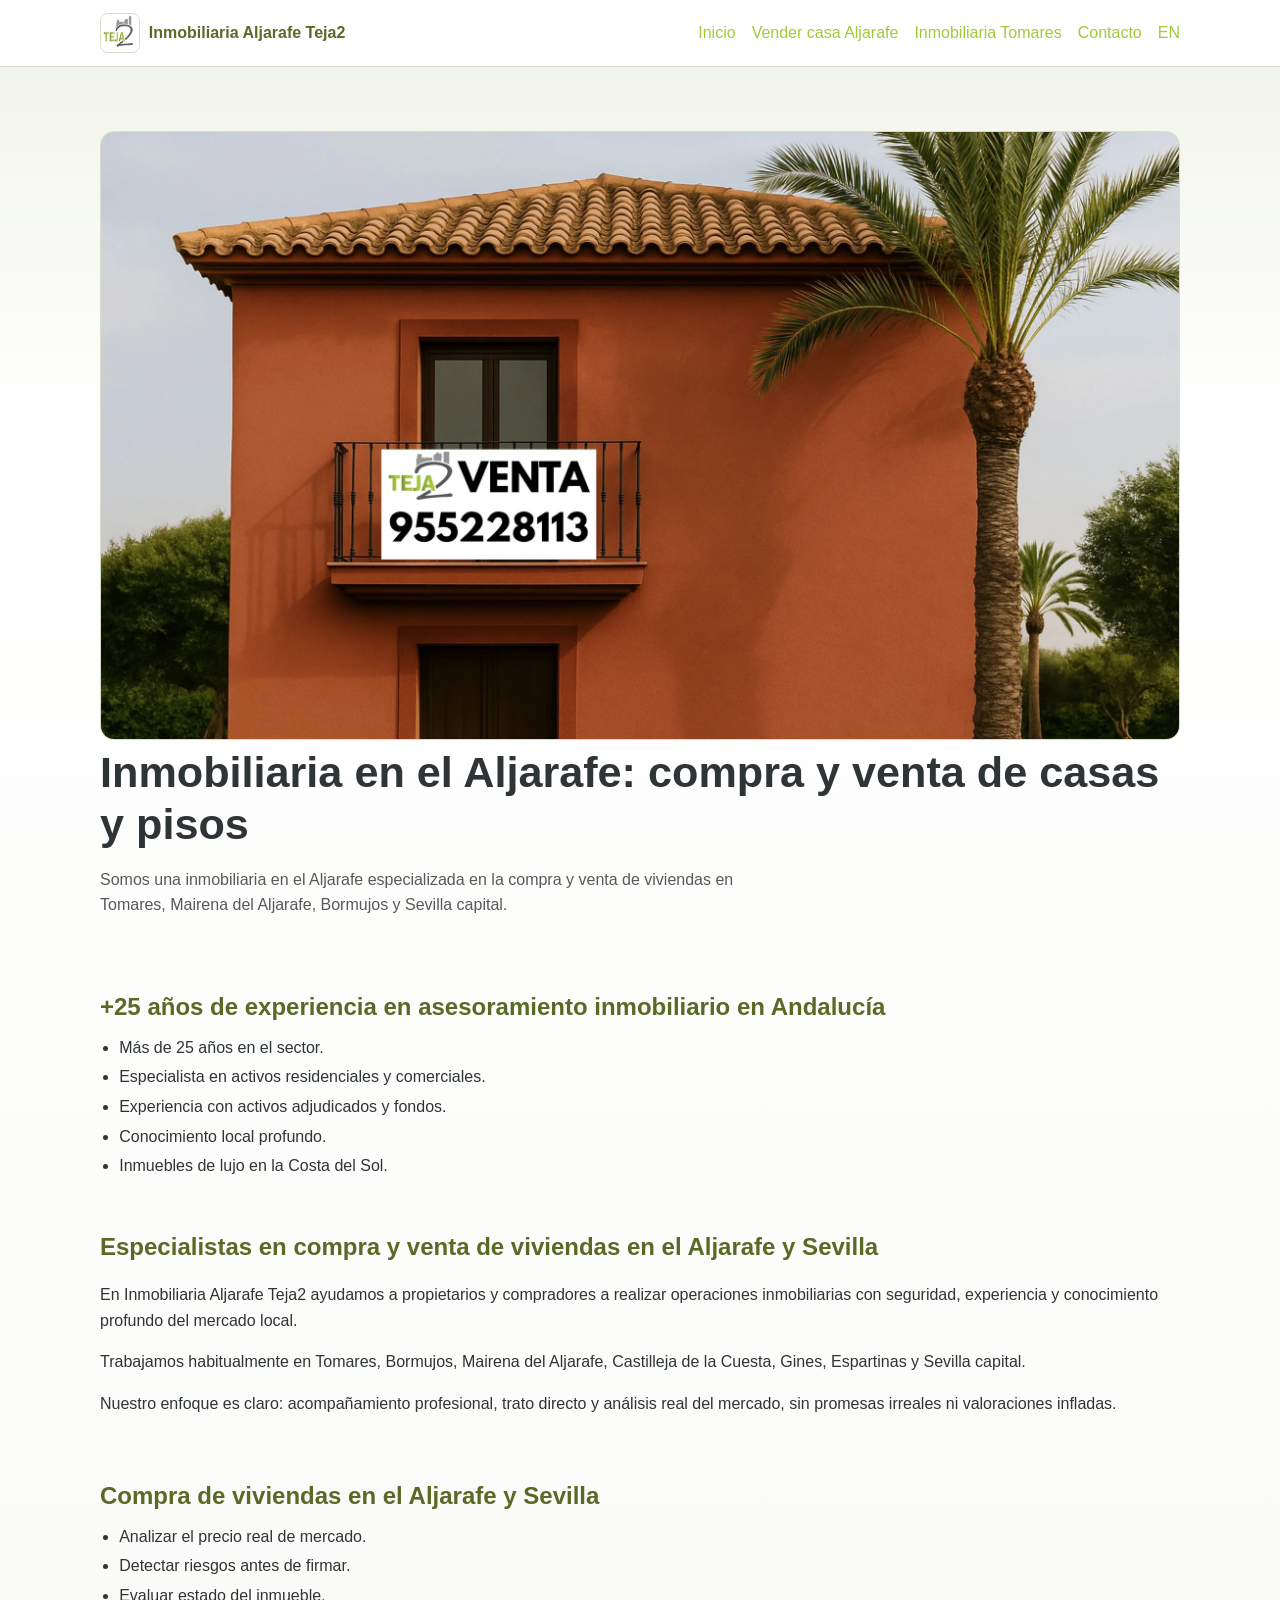
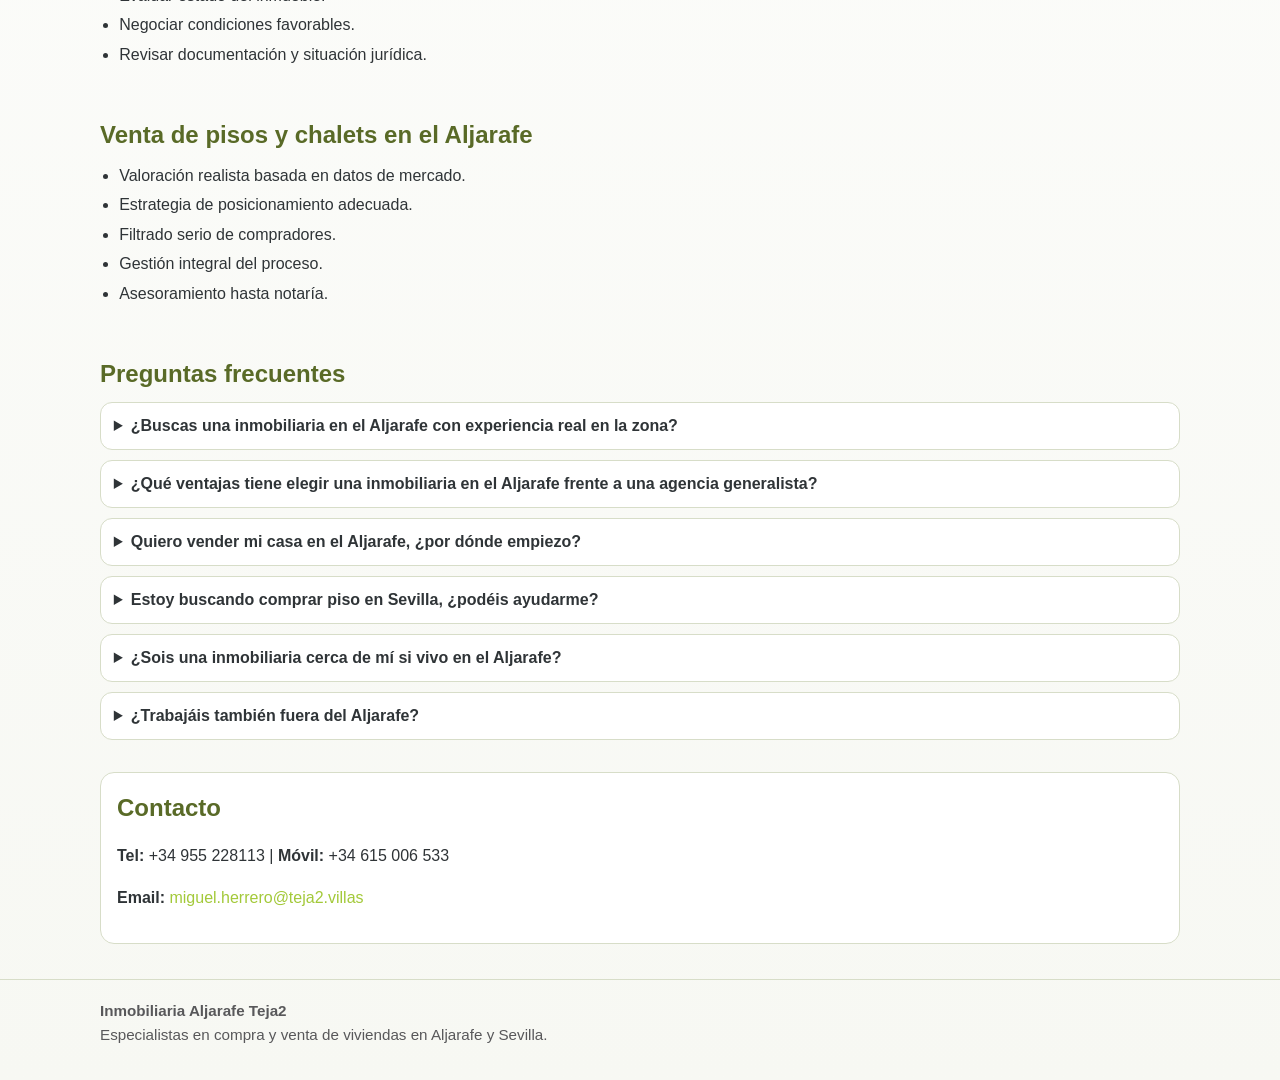
==== commit 4cbba111: "Add full English version under /en with SEO hreflang, sitemap and AI JSON updates" ====
--- a/index.html
+++ b/index.html
@@ -32,7 +32,7 @@
     <header>
       <div class="container nav">
         <a class="brand" href="/"><img class="brand-logo" src="/assets/logo-teja2.webp" alt="Teja2" width="40" height="40" /><span>Inmobiliaria Aljarafe Teja2</span></a>
-        <nav class="nav-links" aria-label="Principal"><a href="/">Inicio</a><a href="/vender-casa-aljarafe/">Vender casa Aljarafe</a><a href="/inmobiliaria-tomares/">Inmobiliaria Tomares</a><a href="/contacto/">Contacto</a></nav>
+        <nav class="nav-links" aria-label="Principal"><a href="/">Inicio</a><a href="/vender-casa-aljarafe/">Vender casa Aljarafe</a><a href="/inmobiliaria-tomares/">Inmobiliaria Tomares</a><a href="/contacto/">Contacto</a><a href="/en/" lang="en">EN</a></nav>
       </div>
     </header>
     <main class="container">
